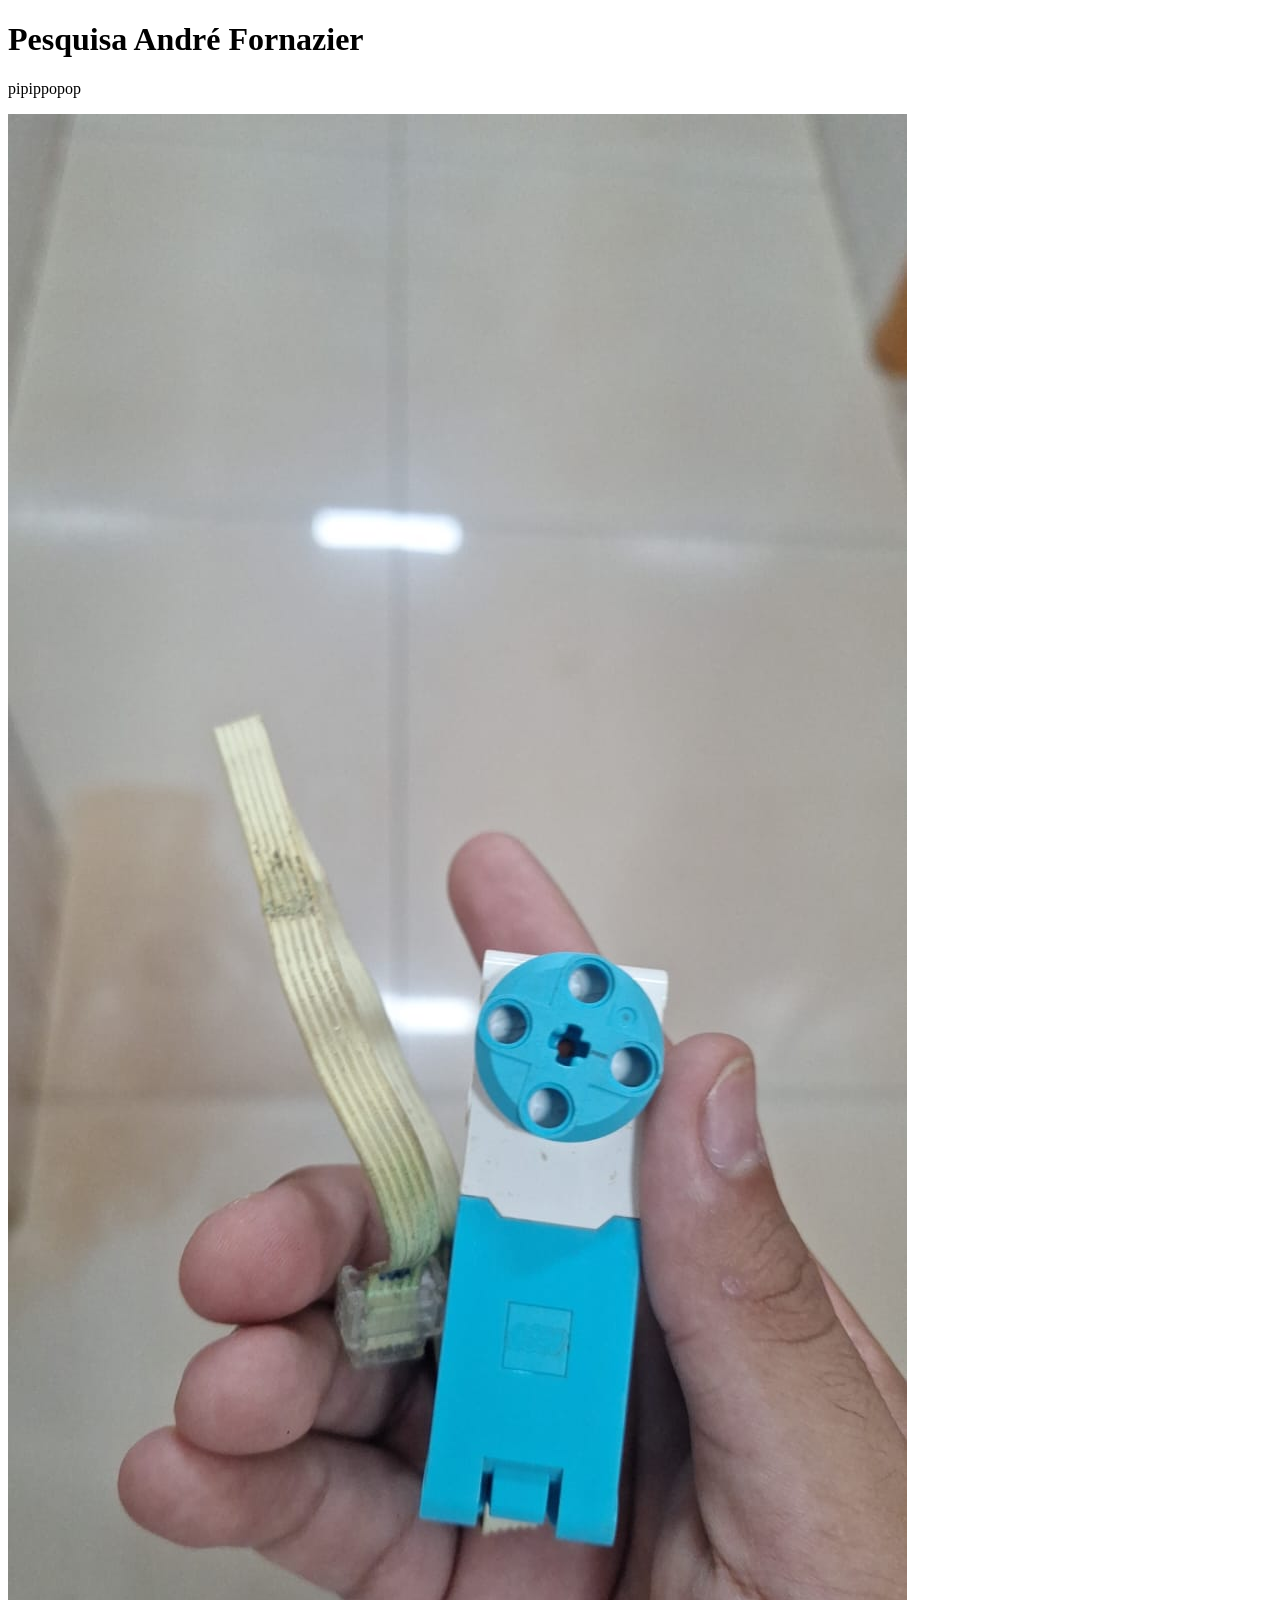
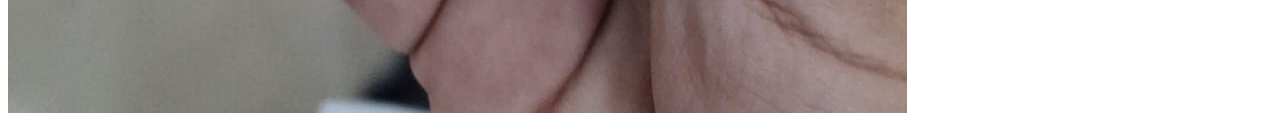
==== index.html @ 03bdaf05 "commit teste" ====
<!DOCTYPE html>
<html lang="pt-br">
<head>
    <meta charset="UTF-8">
    <meta name="viewport" content="width=device-width, initial-scale=1.0">
    <title>AndreFornazier</title>
</head>
<body>
    <h1>Pesquisa André Fornazier</h1>
    <p>pipippopop</p>
    <div class = "container">
        <img src="1.jpeg" alt="">
    </div>
    
</body>
</html>
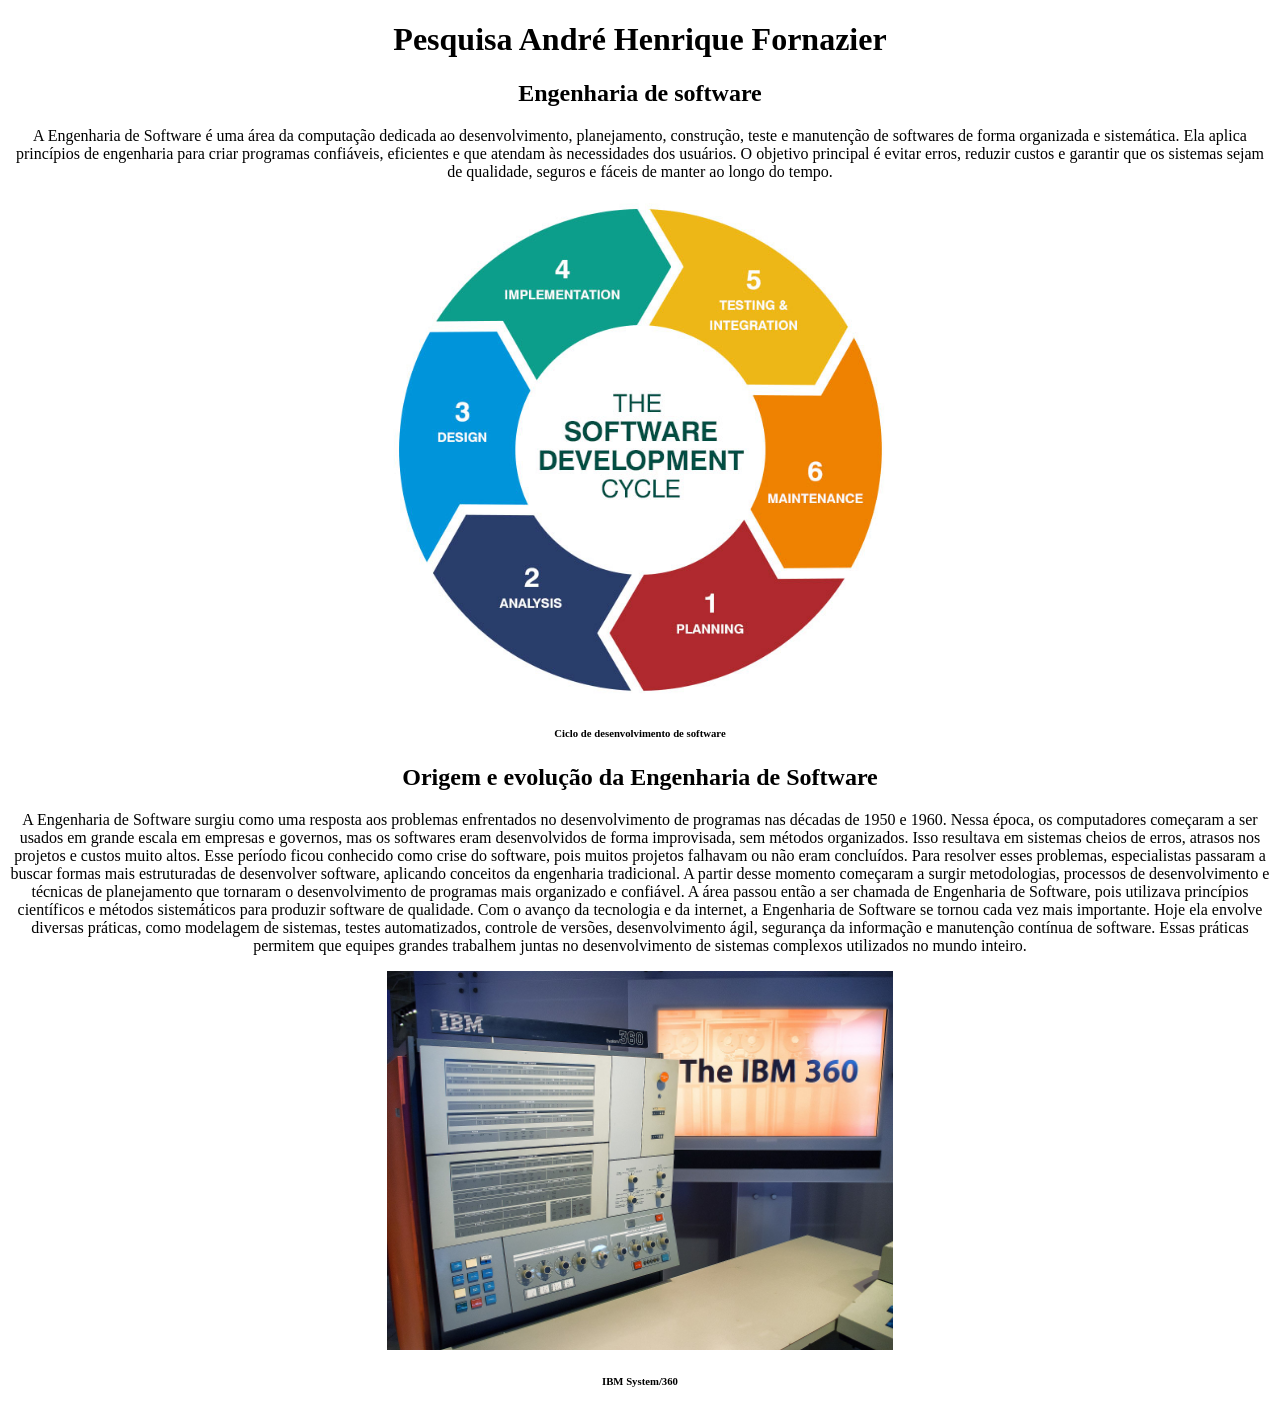
==== commit df789cc3: "segundotopico" ====
--- a/index.html
+++ b/index.html
@@ -5,12 +5,30 @@
     <meta name="viewport" content="width=device-width, initial-scale=1.0">
     <title>AndreFornazier</title>
 </head>
+    <link rel="stylesheet" href="style.css">
+
 <body>
-    <h1>Pesquisa André Fornazier</h1>
-    <p>pipippopop</p>
+    <h1>Pesquisa André Henrique Fornazier</h1>
+    <h2>Engenharia de software</h2>
+
+    <p>A Engenharia de Software é uma área da computação dedicada ao desenvolvimento, planejamento, construção, teste e manutenção de softwares de forma organizada e sistemática. Ela aplica princípios de engenharia para criar programas confiáveis, eficientes e que atendam às necessidades dos usuários. O objetivo principal é evitar erros, reduzir custos e garantir que os sistemas sejam de qualidade, seguros e fáceis de manter ao longo do tempo.</p>
+
     <div class = "container">
-        <img src="1.jpeg" alt="">
+        <img  width="40%"  src="CiclodeDesenvolvimento.png" alt="">
     </div>
-    
+     <h6>Ciclo de desenvolvimento de software</h6>
+
+    <h2>Origem e evolução da Engenharia de Software</h2>
+    <p>A Engenharia de Software surgiu como uma resposta aos problemas enfrentados no desenvolvimento de programas nas décadas de 1950 e 1960. Nessa época, os computadores começaram a ser usados em grande escala em empresas e governos, mas os softwares eram desenvolvidos de forma improvisada, sem métodos organizados. Isso resultava em sistemas cheios de erros, atrasos nos projetos e custos muito altos. Esse período ficou conhecido como crise do software, pois muitos projetos falhavam ou não eram concluídos.
+
+    Para resolver esses problemas, especialistas passaram a buscar formas mais estruturadas de desenvolver software, aplicando conceitos da engenharia tradicional. A partir desse momento começaram a surgir metodologias, processos de desenvolvimento e técnicas de planejamento que tornaram o desenvolvimento de programas mais organizado e confiável. A área passou então a ser chamada de Engenharia de Software, pois utilizava princípios científicos e métodos sistemáticos para produzir software de qualidade.
+
+    Com o avanço da tecnologia e da internet, a Engenharia de Software se tornou cada vez mais importante. Hoje ela envolve diversas práticas, como modelagem de sistemas, testes automatizados, controle de versões, desenvolvimento ágil, segurança da informação e manutenção contínua de software. Essas práticas permitem que equipes grandes trabalhem juntas no desenvolvimento de sistemas complexos utilizados no mundo inteiro.</p>
+
+    <div class = "container">
+        <img  width="40%"  src="the ibm 360.jpg" alt="">
+    </div>
+        <h6>IBM System/360</h6>
+
 </body>
 </html>
--- a/style.css
+++ b/style.css
@@ -0,0 +1,7 @@
+.container{
+    display: flex;
+    justify-content: center;
+}
+body{
+    text-align: center;
+}
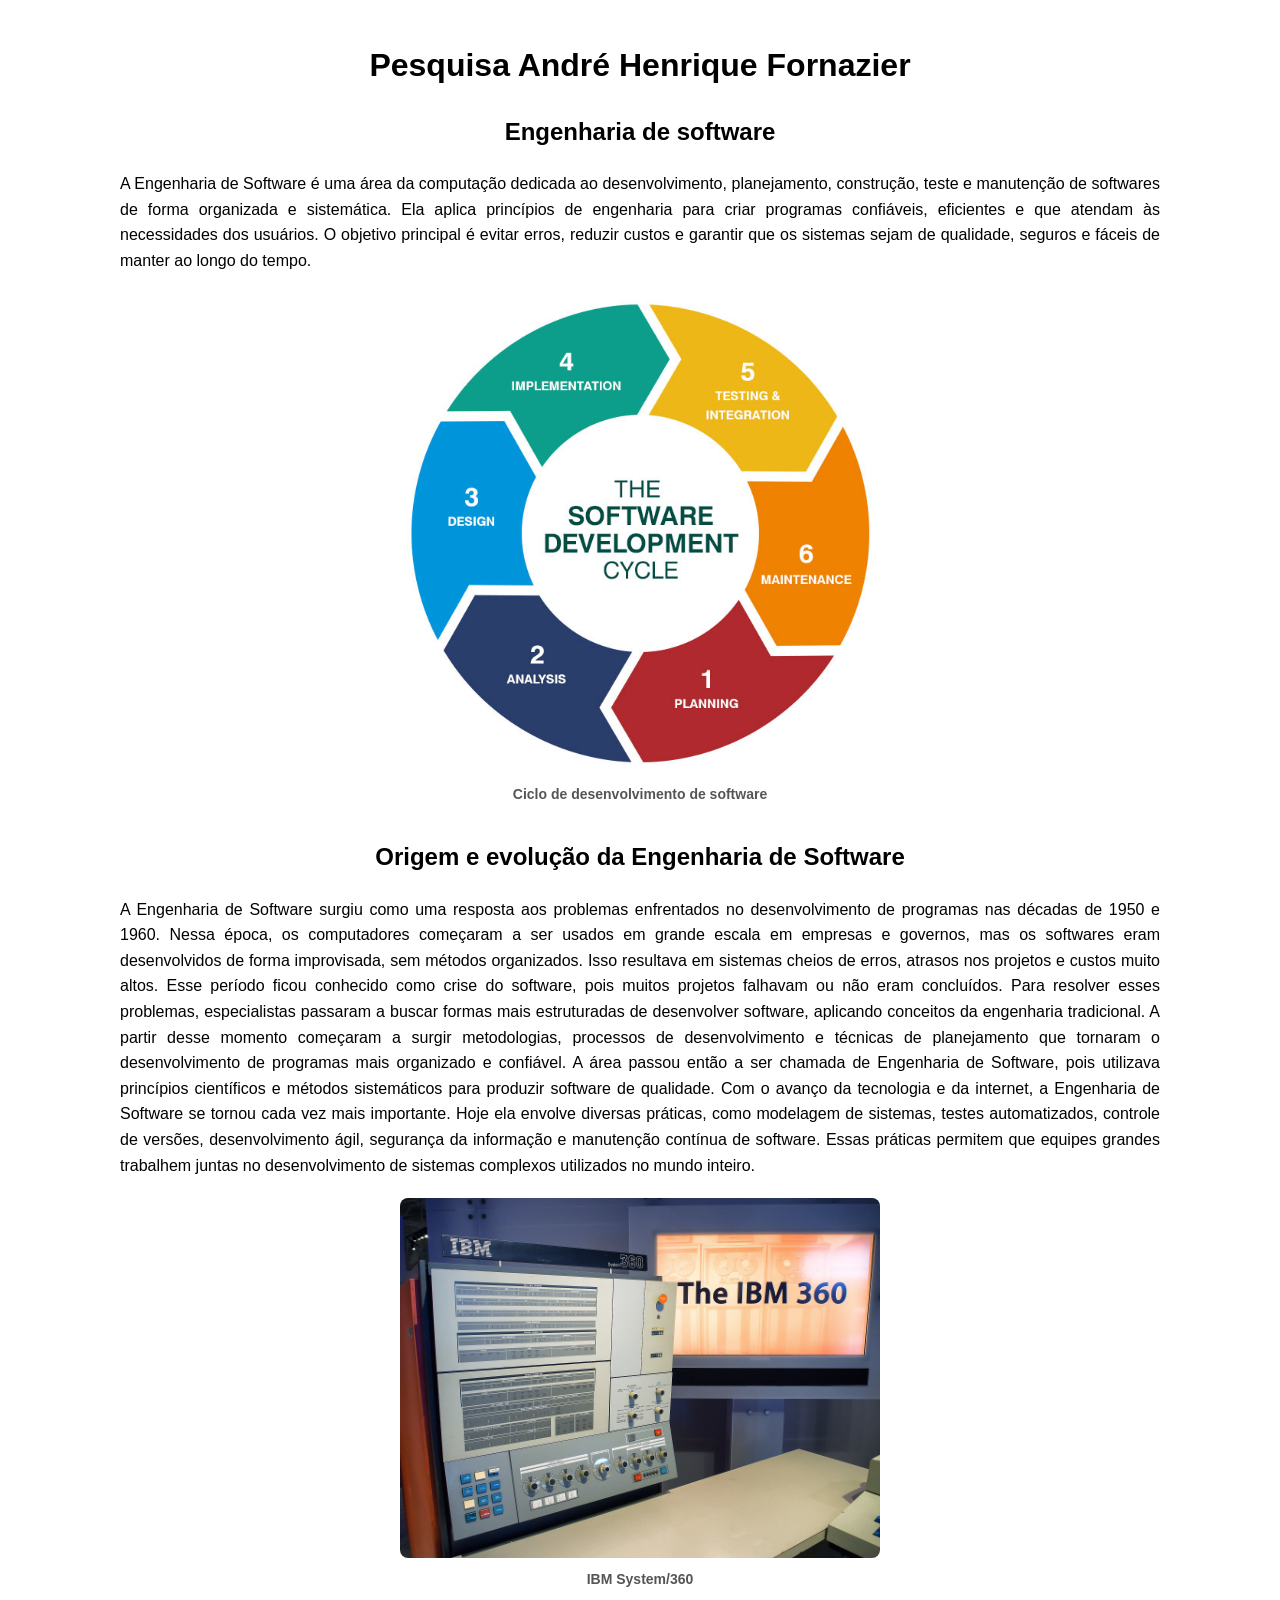
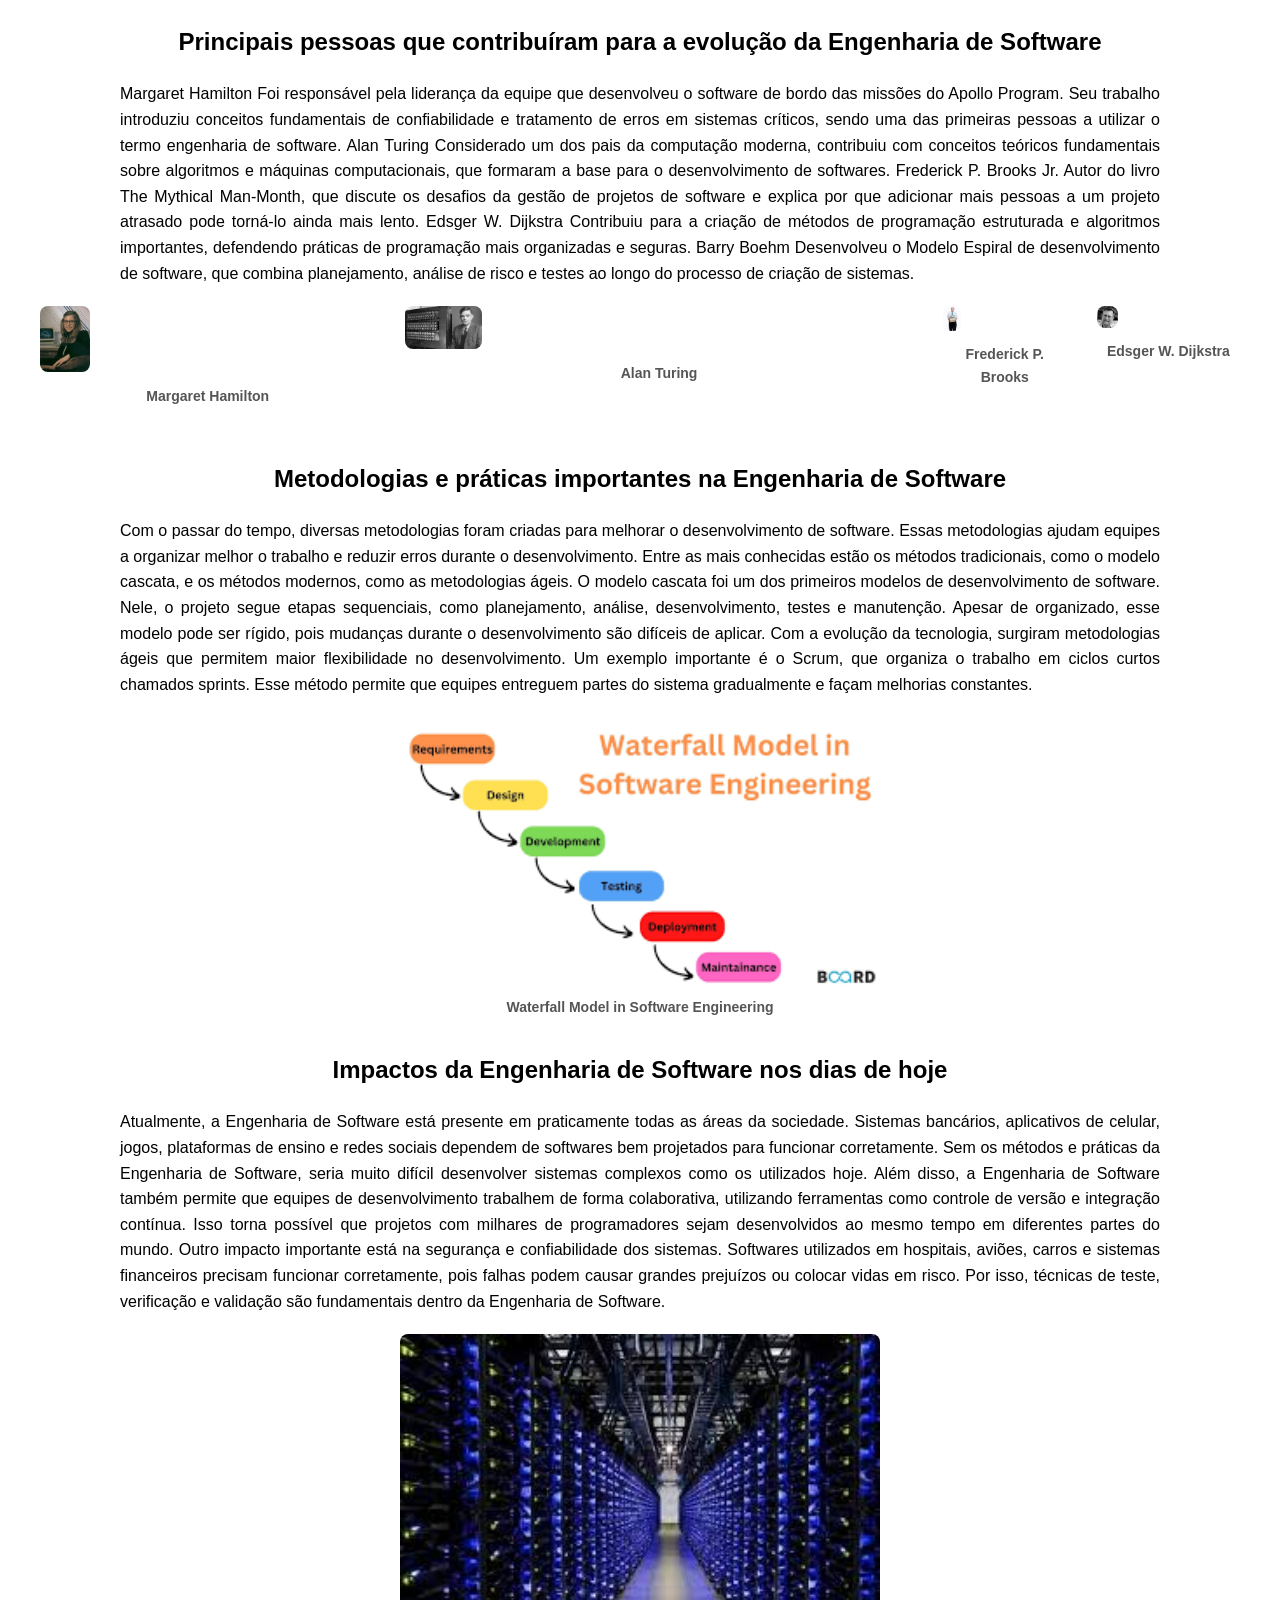
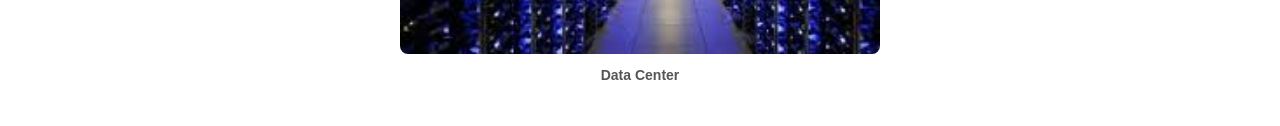
==== commit 3d414889: "Pesquisa1pronta" ====
--- a/index.html
+++ b/index.html
@@ -30,5 +30,73 @@
     </div>
         <h6>IBM System/360</h6>
 
+        <h2>Principais pessoas que contribuíram para a evolução da Engenharia de Software</h2>
+        <p>Margaret Hamilton
+        Foi responsável pela liderança da equipe que desenvolveu o software de bordo das missões do Apollo Program. Seu trabalho introduziu conceitos fundamentais de confiabilidade e tratamento de erros em sistemas críticos, sendo uma das primeiras pessoas a utilizar o termo engenharia de software.
+
+        Alan Turing
+        Considerado um dos pais da computação moderna, contribuiu com conceitos teóricos fundamentais sobre algoritmos e máquinas computacionais, que formaram a base para o desenvolvimento de softwares.
+
+        Frederick P. Brooks Jr.
+        Autor do livro The Mythical Man-Month, que discute os desafios da gestão de projetos de software e explica por que adicionar mais pessoas a um projeto atrasado pode torná-lo ainda mais lento.
+
+        Edsger W. Dijkstra
+        Contribuiu para a criação de métodos de programação estruturada e algoritmos importantes, defendendo práticas de programação mais organizadas e seguras.
+
+        Barry Boehm
+        Desenvolveu o Modelo Espiral de desenvolvimento de software, que combina planejamento, análise de risco e testes ao longo do processo de criação de sistemas.
+        </p>
+
+<div class="container">
+
+    <div>
+        <img width="15%" src="margaret.jpg">
+        <h6>Margaret Hamilton</h6>
+    </div>
+
+    <div>
+        <img width="15%" src="Alan Turing.jpg">
+        <h6>Alan Turing</h6>
+    </div>
+
+    <div>
+        <img width="15%" src="Brooks.jpg">
+        <h6>Frederick P. Brooks</h6>
+    </div>
+
+    <div>
+        <img width="15%" src="Edsger.jpg">
+        <h6>Edsger W. Dijkstra</h6>
+    </div>
+
+</div>
+
+    <h2>Metodologias e práticas importantes na Engenharia de Software</h2>
+    <p>
+        Com o passar do tempo, diversas metodologias foram criadas para melhorar o desenvolvimento de software. Essas metodologias ajudam equipes a organizar melhor o trabalho e reduzir erros durante o desenvolvimento. Entre as mais conhecidas estão os métodos tradicionais, como o modelo cascata, e os métodos modernos, como as metodologias ágeis.
+
+        O modelo cascata foi um dos primeiros modelos de desenvolvimento de software. Nele, o projeto segue etapas sequenciais, como planejamento, análise, desenvolvimento, testes e manutenção. Apesar de organizado, esse modelo pode ser rígido, pois mudanças durante o desenvolvimento são difíceis de aplicar.
+
+        Com a evolução da tecnologia, surgiram metodologias ágeis que permitem maior flexibilidade no desenvolvimento. Um exemplo importante é o Scrum, que organiza o trabalho em ciclos curtos chamados sprints. Esse método permite que equipes entreguem partes do sistema gradualmente e façam melhorias constantes.
+    </p>
+        <div class = "container">
+        <img  width="40%"  src="waterfallmodel.png" >
+    </div>
+    <h6>Waterfall Model in Software Engineering</h6>
+
+    <h2>Impactos da Engenharia de Software nos dias de hoje</h2>
+
+    <p>
+        Atualmente, a Engenharia de Software está presente em praticamente todas as áreas da sociedade. Sistemas bancários, aplicativos de celular, jogos, plataformas de ensino e redes sociais dependem de softwares bem projetados para funcionar corretamente. Sem os métodos e práticas da Engenharia de Software, seria muito difícil desenvolver sistemas complexos como os utilizados hoje.
+
+        Além disso, a Engenharia de Software também permite que equipes de desenvolvimento trabalhem de forma colaborativa, utilizando ferramentas como controle de versão e integração contínua. Isso torna possível que projetos com milhares de programadores sejam desenvolvidos ao mesmo tempo em diferentes partes do mundo.
+
+        Outro impacto importante está na segurança e confiabilidade dos sistemas. Softwares utilizados em hospitais, aviões, carros e sistemas financeiros precisam funcionar corretamente, pois falhas podem causar grandes prejuízos ou colocar vidas em risco. Por isso, técnicas de teste, verificação e validação são fundamentais dentro da Engenharia de Software.
+    </p>
+        <div class = "container">
+        <img  width="40%"  src="data center.jpg" >
+    </div>
+    <h6>Data Center</h6>
+
 </body>
 </html>
--- a/style.css
+++ b/style.css
@@ -1,7 +1,39 @@
+/* Configuração geral da página */
+body{
+    font-family: Arial, Helvetica, sans-serif;
+    margin: 40px;
+    line-height: 1.6;
+}
+
+/* Centraliza todos os títulos */
+h1, h2, h6{
+    text-align: center;
+}
+
+/* Estilização dos parágrafos */
+p{
+    text-align: justify;
+    margin-left: 80px;
+    margin-right: 80px;
+}
+
+/* Container das imagens */
 .container{
     display: flex;
     justify-content: center;
+    gap: 30px; /* Espaço entre as imagens */
+    margin-top: 20px;
+    margin-bottom: 10px;
 }
-body{
-    text-align: center;
+
+/* Imagens dentro do container */
+.container img{
+    border-radius: 8px;
+}
+
+/* Legendas das imagens */
+h6{
+    margin-top: 5px;
+    font-size: 14px;
+    color: #555;
 }
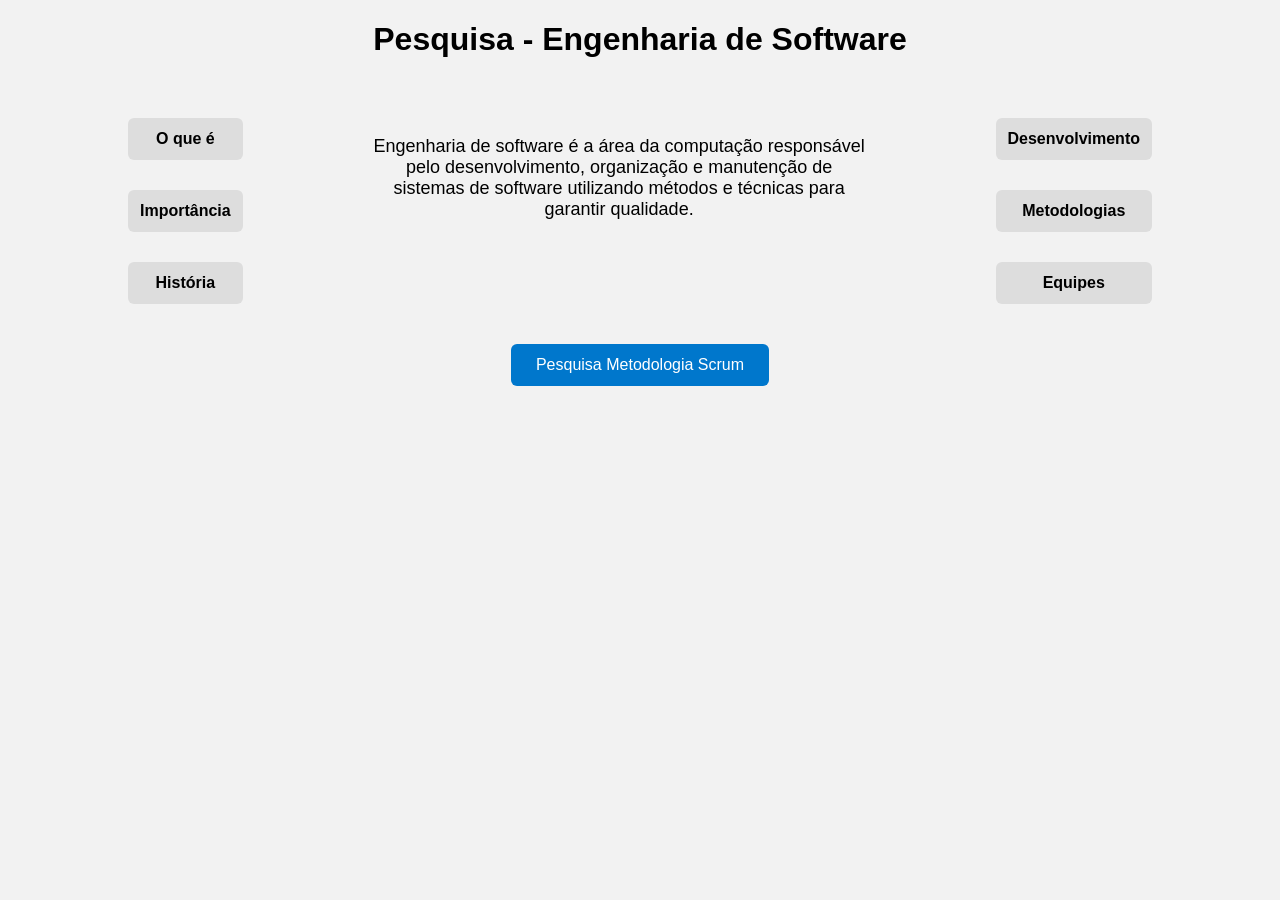
==== commit 01cb886d: "Arrumando projeto" ====
--- a/index.html
+++ b/index.html
@@ -1,102 +1,98 @@
 <!DOCTYPE html>
 <html lang="pt-br">
+
 <head>
-    <meta charset="UTF-8">
-    <meta name="viewport" content="width=device-width, initial-scale=1.0">
-    <title>AndreFornazier</title>
+
+<meta charset="UTF-8">
+<title>Pesquisa Engenharia de Software</title>
+<link rel="stylesheet" href="style.css">
+
 </head>
-    <link rel="stylesheet" href="style.css">
 
 <body>
-    <h1>Pesquisa André Henrique Fornazier</h1>
-    <h2>Engenharia de software</h2>
 
-    <p>A Engenharia de Software é uma área da computação dedicada ao desenvolvimento, planejamento, construção, teste e manutenção de softwares de forma organizada e sistemática. Ela aplica princípios de engenharia para criar programas confiáveis, eficientes e que atendam às necessidades dos usuários. O objetivo principal é evitar erros, reduzir custos e garantir que os sistemas sejam de qualidade, seguros e fáceis de manter ao longo do tempo.</p>
+<h1>Pesquisa - Engenharia de Software</h1>
 
-    <div class = "container">
-        <img  width="40%"  src="CiclodeDesenvolvimento.png" alt="">
-    </div>
-     <h6>Ciclo de desenvolvimento de software</h6>
-
-    <h2>Origem e evolução da Engenharia de Software</h2>
-    <p>A Engenharia de Software surgiu como uma resposta aos problemas enfrentados no desenvolvimento de programas nas décadas de 1950 e 1960. Nessa época, os computadores começaram a ser usados em grande escala em empresas e governos, mas os softwares eram desenvolvidos de forma improvisada, sem métodos organizados. Isso resultava em sistemas cheios de erros, atrasos nos projetos e custos muito altos. Esse período ficou conhecido como crise do software, pois muitos projetos falhavam ou não eram concluídos.
-
-    Para resolver esses problemas, especialistas passaram a buscar formas mais estruturadas de desenvolver software, aplicando conceitos da engenharia tradicional. A partir desse momento começaram a surgir metodologias, processos de desenvolvimento e técnicas de planejamento que tornaram o desenvolvimento de programas mais organizado e confiável. A área passou então a ser chamada de Engenharia de Software, pois utilizava princípios científicos e métodos sistemáticos para produzir software de qualidade.
-
-    Com o avanço da tecnologia e da internet, a Engenharia de Software se tornou cada vez mais importante. Hoje ela envolve diversas práticas, como modelagem de sistemas, testes automatizados, controle de versões, desenvolvimento ágil, segurança da informação e manutenção contínua de software. Essas práticas permitem que equipes grandes trabalhem juntas no desenvolvimento de sistemas complexos utilizados no mundo inteiro.</p>
-
-    <div class = "container">
-        <img  width="40%"  src="the ibm 360.jpg" alt="">
-    </div>
-        <h6>IBM System/360</h6>
-
-        <h2>Principais pessoas que contribuíram para a evolução da Engenharia de Software</h2>
-        <p>Margaret Hamilton
-        Foi responsável pela liderança da equipe que desenvolveu o software de bordo das missões do Apollo Program. Seu trabalho introduziu conceitos fundamentais de confiabilidade e tratamento de erros em sistemas críticos, sendo uma das primeiras pessoas a utilizar o termo engenharia de software.
-
-        Alan Turing
-        Considerado um dos pais da computação moderna, contribuiu com conceitos teóricos fundamentais sobre algoritmos e máquinas computacionais, que formaram a base para o desenvolvimento de softwares.
-
-        Frederick P. Brooks Jr.
-        Autor do livro The Mythical Man-Month, que discute os desafios da gestão de projetos de software e explica por que adicionar mais pessoas a um projeto atrasado pode torná-lo ainda mais lento.
-
-        Edsger W. Dijkstra
-        Contribuiu para a criação de métodos de programação estruturada e algoritmos importantes, defendendo práticas de programação mais organizadas e seguras.
-
-        Barry Boehm
-        Desenvolveu o Modelo Espiral de desenvolvimento de software, que combina planejamento, análise de risco e testes ao longo do processo de criação de sistemas.
-        </p>
+<input type="radio" name="topico" id="t1" checked>
+<input type="radio" name="topico" id="t2">
+<input type="radio" name="topico" id="t3">
+<input type="radio" name="topico" id="t4">
+<input type="radio" name="topico" id="t5">
+<input type="radio" name="topico" id="t6">
 
 <div class="container">
 
-    <div>
-        <img width="15%" src="margaret.jpg">
-        <h6>Margaret Hamilton</h6>
-    </div>
+<div class="lado">
 
-    <div>
-        <img width="15%" src="Alan Turing.jpg">
-        <h6>Alan Turing</h6>
-    </div>
-
-    <div>
-        <img width="15%" src="Brooks.jpg">
-        <h6>Frederick P. Brooks</h6>
-    </div>
-
-    <div>
-        <img width="15%" src="Edsger.jpg">
-        <h6>Edsger W. Dijkstra</h6>
-    </div>
+<label for="t1">O que é</label>
+<label for="t2">Importância</label>
+<label for="t3">História</label>
 
 </div>
 
-    <h2>Metodologias e práticas importantes na Engenharia de Software</h2>
-    <p>
-        Com o passar do tempo, diversas metodologias foram criadas para melhorar o desenvolvimento de software. Essas metodologias ajudam equipes a organizar melhor o trabalho e reduzir erros durante o desenvolvimento. Entre as mais conhecidas estão os métodos tradicionais, como o modelo cascata, e os métodos modernos, como as metodologias ágeis.
 
-        O modelo cascata foi um dos primeiros modelos de desenvolvimento de software. Nele, o projeto segue etapas sequenciais, como planejamento, análise, desenvolvimento, testes e manutenção. Apesar de organizado, esse modelo pode ser rígido, pois mudanças durante o desenvolvimento são difíceis de aplicar.
+<div class="centro">
 
-        Com a evolução da tecnologia, surgiram metodologias ágeis que permitem maior flexibilidade no desenvolvimento. Um exemplo importante é o Scrum, que organiza o trabalho em ciclos curtos chamados sprints. Esse método permite que equipes entreguem partes do sistema gradualmente e façam melhorias constantes.
-    </p>
-        <div class = "container">
-        <img  width="40%"  src="waterfallmodel.png" >
-    </div>
-    <h6>Waterfall Model in Software Engineering</h6>
+<div class="textos">
 
-    <h2>Impactos da Engenharia de Software nos dias de hoje</h2>
+<p class="txt1">
+Engenharia de software é a área da computação responsável pelo
+desenvolvimento, organização e manutenção de sistemas de software
+utilizando métodos e técnicas para garantir qualidade.
+</p>
 
-    <p>
-        Atualmente, a Engenharia de Software está presente em praticamente todas as áreas da sociedade. Sistemas bancários, aplicativos de celular, jogos, plataformas de ensino e redes sociais dependem de softwares bem projetados para funcionar corretamente. Sem os métodos e práticas da Engenharia de Software, seria muito difícil desenvolver sistemas complexos como os utilizados hoje.
+<p class="txt2">
+A engenharia de software é importante porque permite desenvolver
+programas de forma organizada, evitando erros e facilitando o
+trabalho em equipe durante o desenvolvimento de sistemas.
+</p>
 
-        Além disso, a Engenharia de Software também permite que equipes de desenvolvimento trabalhem de forma colaborativa, utilizando ferramentas como controle de versão e integração contínua. Isso torna possível que projetos com milhares de programadores sejam desenvolvidos ao mesmo tempo em diferentes partes do mundo.
+<p class="txt3">
+O termo engenharia de software surgiu na década de 1960 quando
+diversos projetos de software começaram a falhar por falta de
+organização e planejamento no desenvolvimento.
+</p>
 
-        Outro impacto importante está na segurança e confiabilidade dos sistemas. Softwares utilizados em hospitais, aviões, carros e sistemas financeiros precisam funcionar corretamente, pois falhas podem causar grandes prejuízos ou colocar vidas em risco. Por isso, técnicas de teste, verificação e validação são fundamentais dentro da Engenharia de Software.
-    </p>
-        <div class = "container">
-        <img  width="40%"  src="data center.jpg" >
-    </div>
-    <h6>Data Center</h6>
+<p class="txt4">
+O desenvolvimento de software envolve diversas etapas como análise
+de requisitos, planejamento, programação, testes e manutenção.
+</p>
+
+<p class="txt5">
+Existem diferentes metodologias de desenvolvimento como modelo
+cascata, metodologias ágeis e desenvolvimento incremental.
+</p>
+
+<p class="txt6">
+As equipes de desenvolvimento geralmente possuem programadores,
+analistas, testadores e gerentes de projeto trabalhando juntos.
+</p>
+
+</div>
+
+</div>
+
+
+<div class="lado">
+
+<label for="t4">Desenvolvimento</label>
+<label for="t5">Metodologias</label>
+<label for="t6">Equipes</label>
+
+</div>
+
+</div>
+
+
+<div class="botao">
+
+<a href="scrum.html">
+
+<button>Pesquisa Metodologia Scrum</button>
+
+</a>
+
+</div>
 
 </body>
 </html>
--- a/style.css
+++ b/style.css
@@ -1,39 +1,123 @@
-/* Configuração geral da página */
 body{
-    font-family: Arial, Helvetica, sans-serif;
-    margin: 40px;
-    line-height: 1.6;
+
+font-family: Arial;
+
+background:#f2f2f2;
+
+text-align:center;
+
 }
 
-/* Centraliza todos os títulos */
-h1, h2, h6{
-    text-align: center;
+.container{
+
+display:flex;
+
+justify-content:space-between;
+
+margin-top:60px;
+
+padding-left:120px;
+
+padding-right:120px;
+
 }
 
-/* Estilização dos parágrafos */
-p{
-    text-align: justify;
-    margin-left: 80px;
-    margin-right: 80px;
+.lado{
+
+display:flex;
+
+flex-direction:column;
+
+gap:30px;
+
 }
 
-/* Container das imagens */
-.container{
-    display: flex;
-    justify-content: center;
-    gap: 30px; /* Espaço entre as imagens */
-    margin-top: 20px;
-    margin-bottom: 10px;
+label{
+
+background:#ddd;
+
+padding:12px;
+
+border-radius:6px;
+
+cursor:pointer;
+
+font-weight:bold;
+
 }
 
-/* Imagens dentro do container */
-.container img{
-    border-radius: 8px;
+label:hover{
+
+background:#bbb;
+
 }
 
-/* Legendas das imagens */
-h6{
-    margin-top: 5px;
-    font-size: 14px;
-    color: #555;
+.centro{
+
+width:500px;
+
+}
+
+.textos p{
+
+display:none;
+
+font-size:18px;
+
+}
+
+
+#t1:checked ~ .container .txt1,
+#t2:checked ~ .container .txt2,
+#t3:checked ~ .container .txt3,
+#t4:checked ~ .container .txt4,
+#t5:checked ~ .container .txt5,
+#t6:checked ~ .container .txt6{
+
+display:block;
+
+}
+
+
+#s1:checked ~ .container .txt1,
+#s2:checked ~ .container .txt2,
+#s3:checked ~ .container .txt3,
+#s4:checked ~ .container .txt4,
+#s5:checked ~ .container .txt5,
+#s6:checked ~ .container .txt6{
+
+display:block;
+
+}
+
+input{
+
+display:none;
+
+}
+
+button{
+
+margin-top:40px;
+
+padding:12px 25px;
+
+font-size:16px;
+
+border:none;
+
+background:#0077cc;
+
+color:white;
+
+border-radius:6px;
+
+cursor:pointer;
+
+}
+
+button:hover{
+
+background:#005fa3;
+
 }
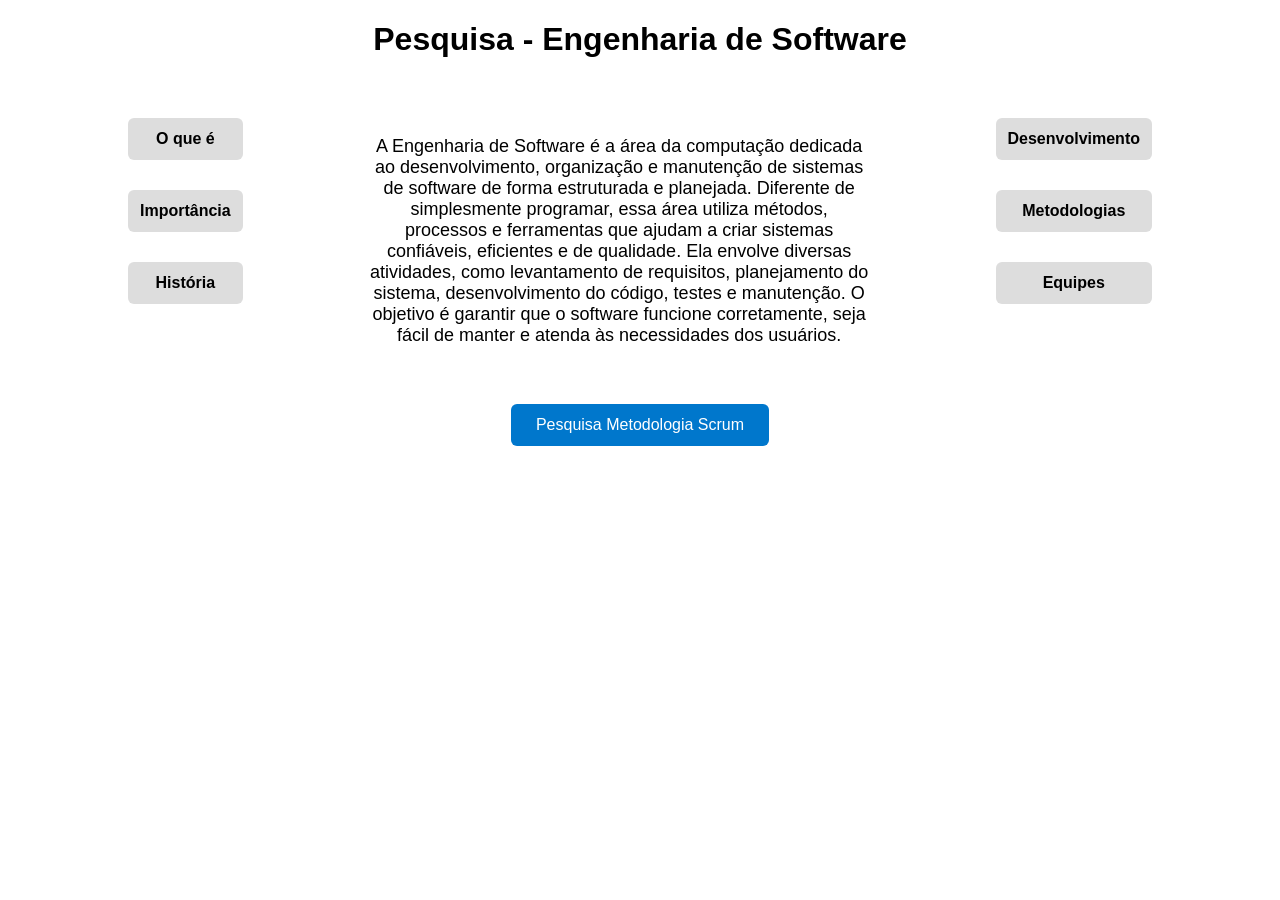
==== commit 651bbf03: "Pronto" ====
--- a/index.html
+++ b/index.html
@@ -4,7 +4,7 @@
 <head>
 
 <meta charset="UTF-8">
-<title>Pesquisa Engenharia de Software</title>
+<title>Pesquisa André Henrique Fornazier</title>
 <link rel="stylesheet" href="style.css">
 
 </head>
@@ -36,36 +36,39 @@
 <div class="textos">
 
 <p class="txt1">
-Engenharia de software é a área da computação responsável pelo
-desenvolvimento, organização e manutenção de sistemas de software
-utilizando métodos e técnicas para garantir qualidade.
+A Engenharia de Software é a área da computação dedicada ao desenvolvimento, organização e manutenção de sistemas de software de forma estruturada e planejada. Diferente de simplesmente programar, essa área utiliza métodos, processos e ferramentas que ajudam a criar sistemas confiáveis, eficientes e de qualidade.
+
+Ela envolve diversas atividades, como levantamento de requisitos, planejamento do sistema, desenvolvimento do código, testes e manutenção. O objetivo é garantir que o software funcione corretamente, seja fácil de manter e atenda às necessidades dos usuários.
 </p>
 
 <p class="txt2">
-A engenharia de software é importante porque permite desenvolver
-programas de forma organizada, evitando erros e facilitando o
-trabalho em equipe durante o desenvolvimento de sistemas.
+A engenharia de software é fundamental para o desenvolvimento de sistemas modernos, pois permite que projetos grandes sejam organizados e executados de forma eficiente. Sem métodos adequados, o desenvolvimento de software poderia se tornar caótico, resultando em programas com muitos erros, atrasos na entrega e altos custos.
+
+Com a aplicação de técnicas de engenharia, as equipes conseguem planejar melhor cada etapa do projeto, dividir tarefas entre os profissionais e garantir que o sistema final tenha qualidade e estabilidade.
 </p>
 
 <p class="txt3">
-O termo engenharia de software surgiu na década de 1960 quando
-diversos projetos de software começaram a falhar por falta de
-organização e planejamento no desenvolvimento.
+O termo “engenharia de software” surgiu na década de 1960, quando muitos projetos de desenvolvimento começaram a apresentar problemas graves, como atrasos, falhas e custos muito maiores do que o previsto. Esse período ficou conhecido como a “crise do software”.
+
+Diante desses desafios, pesquisadores e profissionais da computação começaram a estudar formas mais organizadas de desenvolver programas. Assim, surgiram novos métodos, técnicas e modelos de desenvolvimento que ajudaram a estruturar melhor os projetos de software.
 </p>
 
 <p class="txt4">
-O desenvolvimento de software envolve diversas etapas como análise
-de requisitos, planejamento, programação, testes e manutenção.
+O desenvolvimento de software é o processo de criação de programas e sistemas computacionais. Esse processo é dividido em várias etapas que ajudam a organizar o trabalho e garantir que o produto final atenda às necessidades dos usuários.
+
+Entre as principais etapas estão a análise de requisitos, onde são identificadas as necessidades do sistema; o planejamento do projeto; a programação do software; a realização de testes para verificar possíveis erros; e a manutenção, que consiste em corrigir problemas e realizar melhorias após o lançamento do sistema.
 </p>
 
 <p class="txt5">
-Existem diferentes metodologias de desenvolvimento como modelo
-cascata, metodologias ágeis e desenvolvimento incremental.
+As metodologias de desenvolvimento são conjuntos de práticas e processos utilizados para organizar a criação de software. Elas ajudam as equipes a definir como o trabalho será realizado, quais etapas devem ser seguidas e como as tarefas serão distribuídas.
+
+Entre os modelos mais conhecidos está o modelo Cascata, que segue uma sequência linear de etapas, onde cada fase precisa ser concluída antes da próxima começar. Esse modelo foi muito utilizado nos primeiros projetos de software.
 </p>
 
 <p class="txt6">
-As equipes de desenvolvimento geralmente possuem programadores,
-analistas, testadores e gerentes de projeto trabalhando juntos.
+O desenvolvimento de software geralmente é realizado por equipes formadas por profissionais com diferentes funções e responsabilidades. Cada membro contribui com habilidades específicas para garantir que o projeto seja desenvolvido com qualidade.
+
+Entre os principais profissionais estão os programadores, responsáveis por escrever o código do sistema; os analistas de sistemas, que definem requisitos e ajudam a planejar o funcionamento do software; os testadores, que verificam se o sistema possui erros; e os gerentes de projeto, que coordenam as atividades da equipe.
 </p>
 
 </div>
--- a/style.css
+++ b/style.css
@@ -2,7 +2,7 @@
 
 font-family: Arial;
 
-background:#f2f2f2;
+background:#ffffff;
 
 text-align:center;
 
